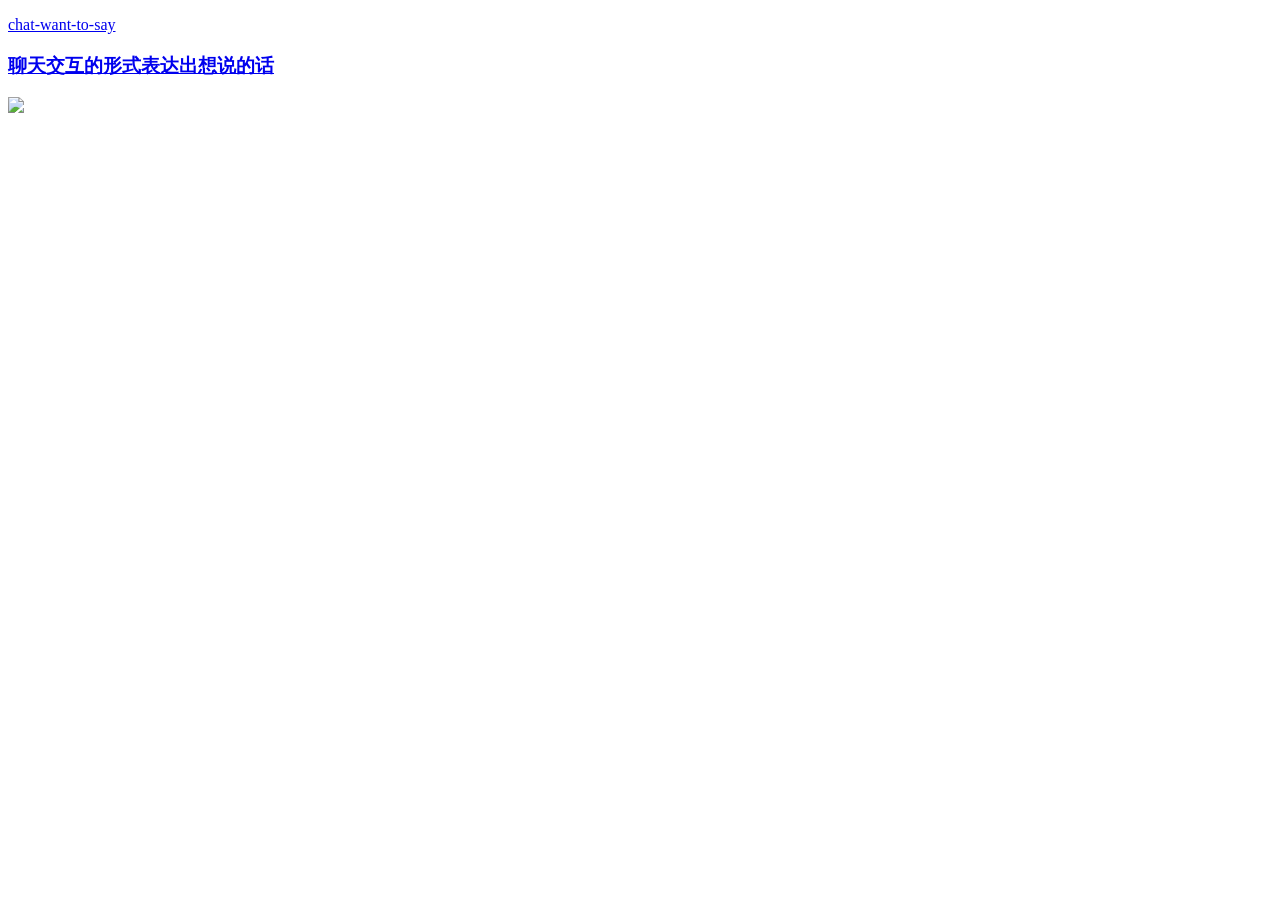
==== index.html @ 96778c87 "moved index.html file" ====
<!DOCTYPE html>
<html lang="en">
    <head>
        <meta charset="UTF-8" />
        <title>Girlfirend Gift Collection Preview</title>

        <link rel="stylesheet" href="assets/style.css" />
    </head>
    <body>
        <section class="hero-section">
            <div class="card-grid">
                <a class="card" href="chat-want-to-say">
                    <div
                        class="card__background"
                        style="background-image: url(assets/birth-want-to-say.jpg);"
                    ></div>
                    <div class="card__content">
                        <p class="card__category">chat-want-to-say</p>
                        <h3 class="card__heading">聊天交互的形式表达出想说的话</h3>
                        <img class="card__qrcode"src="assets/chat-want-to-say-qrcode.png"/>
                    </div>
                </a>
            </div>
        </section>
    </body>
</html>
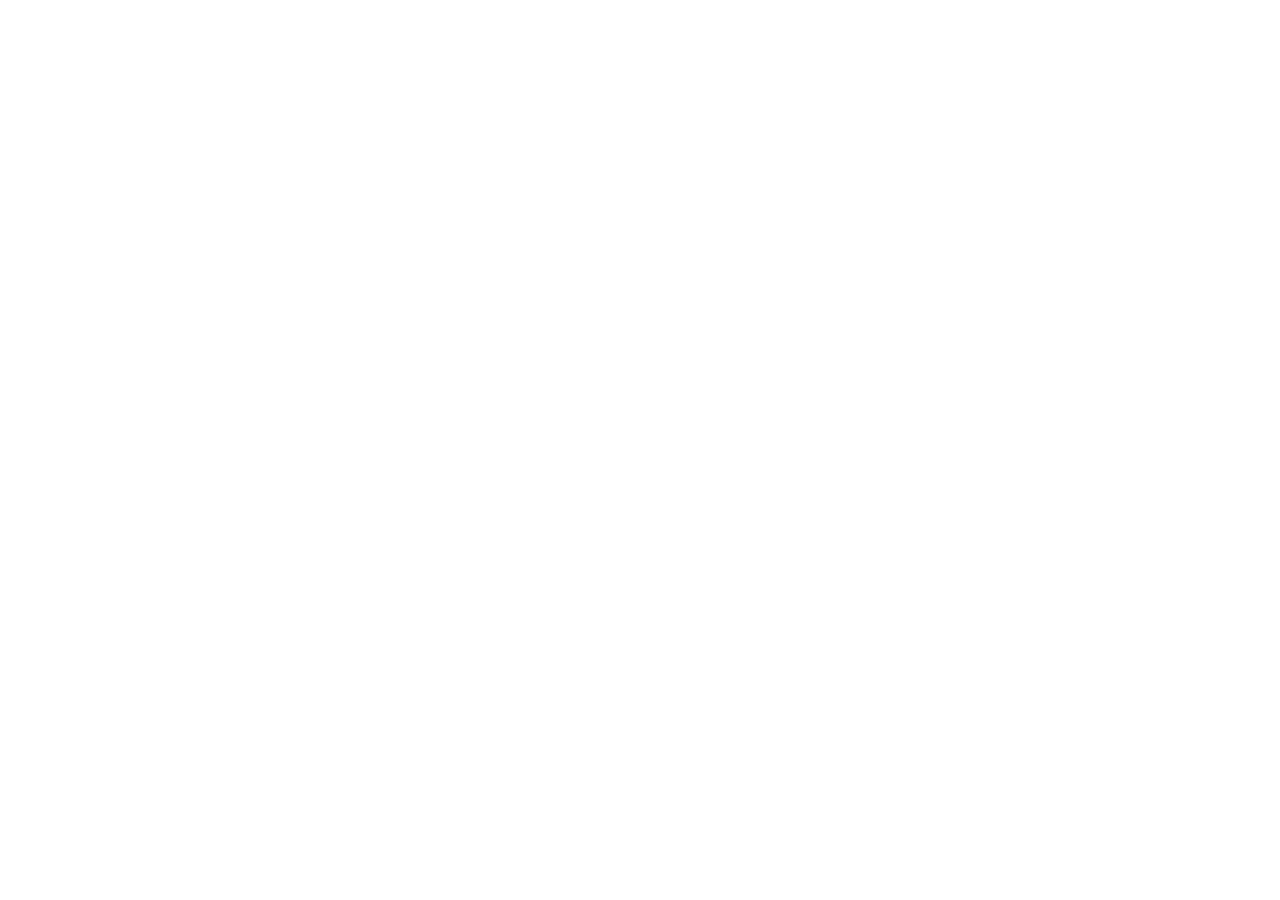
==== commit dc052707: "moved index from chat-want-to-say folder" ====
--- a/index.html
+++ b/index.html
@@ -1,26 +1,14 @@
 <!DOCTYPE html>
 <html lang="en">
-    <head>
-        <meta charset="UTF-8" />
-        <title>Girlfirend Gift Collection Preview</title>
-
-        <link rel="stylesheet" href="assets/style.css" />
-    </head>
-    <body>
-        <section class="hero-section">
-            <div class="card-grid">
-                <a class="card" href="chat-want-to-say">
-                    <div
-                        class="card__background"
-                        style="background-image: url(assets/birth-want-to-say.jpg);"
-                    ></div>
-                    <div class="card__content">
-                        <p class="card__category">chat-want-to-say</p>
-                        <h3 class="card__heading">聊天交互的形式表达出想说的话</h3>
-                        <img class="card__qrcode"src="assets/chat-want-to-say-qrcode.png"/>
-                    </div>
-                </a>
-            </div>
-        </section>
-    </body>
+  <head>
+    <meta charset="UTF-8" />
+    <link rel="icon" href="/favicon.ico" />
+    <meta name="viewport" content="width=device-width, initial-scale=1.0" />
+    <title></title>
+  </head>
+  <body>
+    <div id="app"></div>
+    <script type="module" src="/src/main.js"></script>
+    <script src="js/zepto.min.js"></script>
+  </body>
 </html>
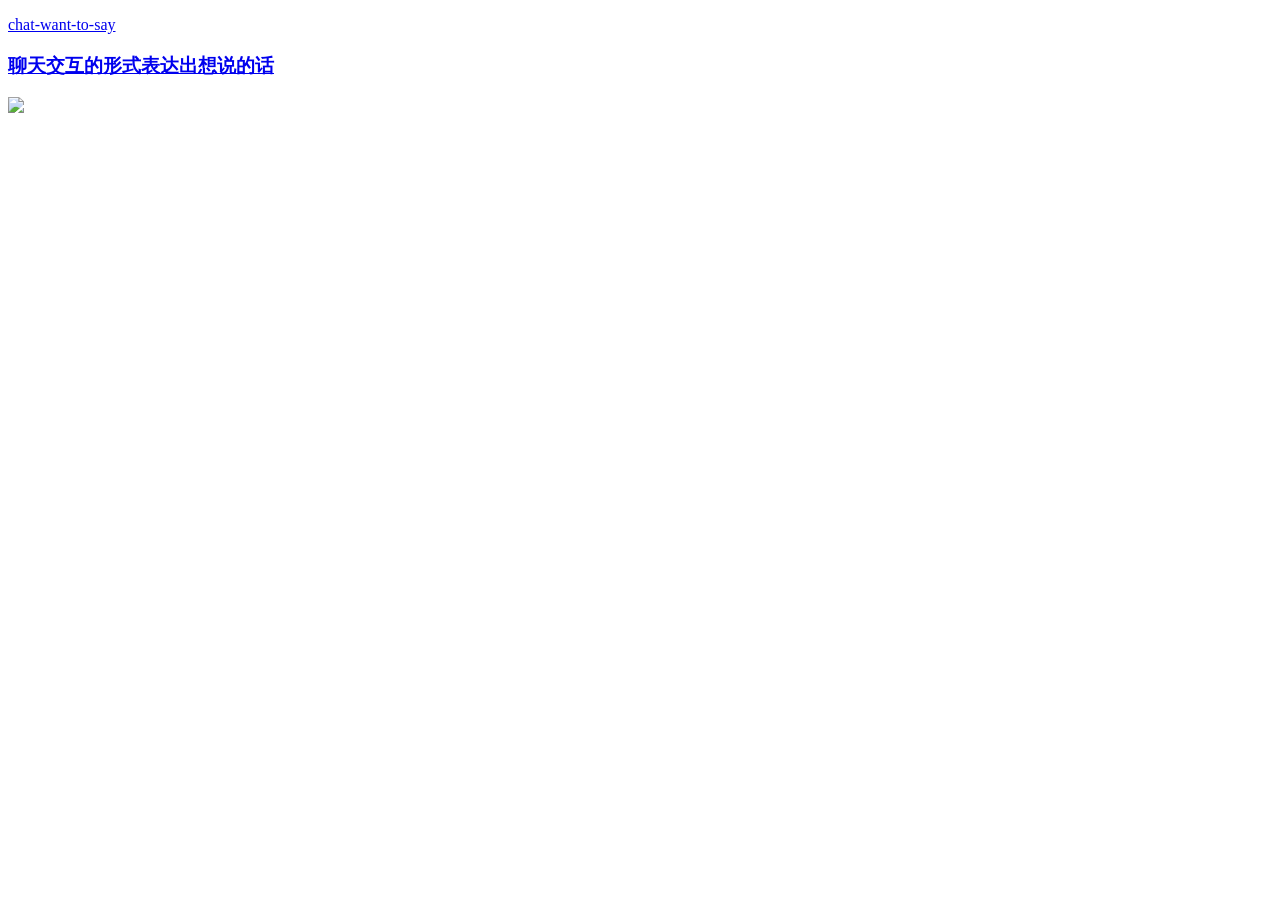
==== commit d83ba5e2: "moved index from preview-pages\assets" ====
--- a/index.html
+++ b/index.html
@@ -1,14 +1,26 @@
 <!DOCTYPE html>
 <html lang="en">
-  <head>
-    <meta charset="UTF-8" />
-    <link rel="icon" href="/favicon.ico" />
-    <meta name="viewport" content="width=device-width, initial-scale=1.0" />
-    <title></title>
-  </head>
-  <body>
-    <div id="app"></div>
-    <script type="module" src="/src/main.js"></script>
-    <script src="js/zepto.min.js"></script>
-  </body>
+    <head>
+        <meta charset="UTF-8" />
+        <title>Girlfirend Gift Collection Preview</title>
+
+        <link rel="stylesheet" href="assets/style.css" />
+    </head>
+    <body>
+        <section class="hero-section">
+            <div class="card-grid">
+                <a class="card" href="chat-want-to-say">
+                    <div
+                        class="card__background"
+                        style="background-image: url(assets/birth-want-to-say.jpg);"
+                    ></div>
+                    <div class="card__content">
+                        <p class="card__category">chat-want-to-say</p>
+                        <h3 class="card__heading">聊天交互的形式表达出想说的话</h3>
+                        <img class="card__qrcode"src="assets/chat-want-to-say-qrcode.png"/>
+                    </div>
+                </a>
+            </div>
+        </section>
+    </body>
 </html>
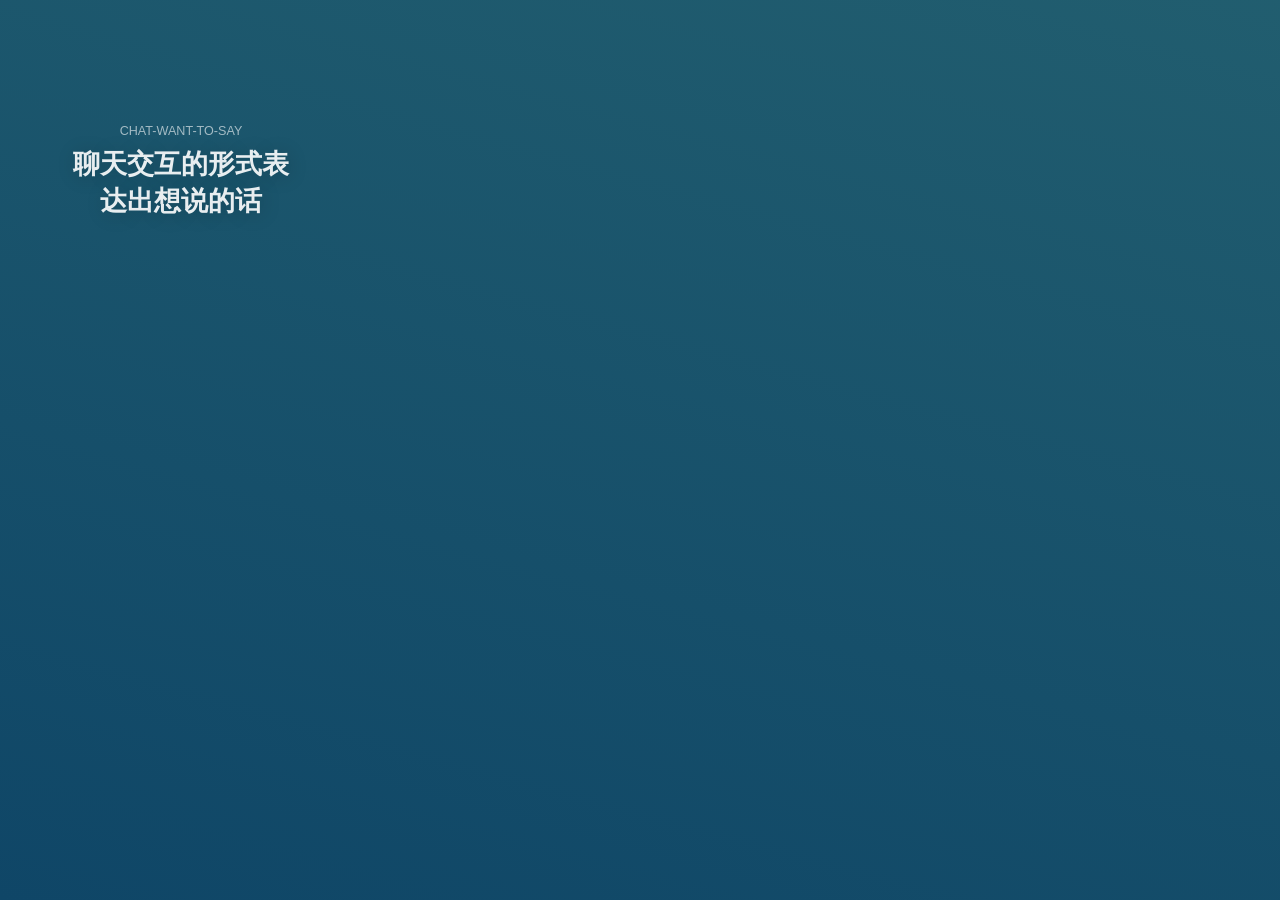
==== commit 9335eb1c: "changed images in both indexes to relative paths" ====
--- a/index.html
+++ b/index.html
@@ -4,7 +4,7 @@
         <meta charset="UTF-8" />
         <title>Girlfirend Gift Collection Preview</title>
 
-        <link rel="stylesheet" href="assets/style.css" />
+        <link rel="stylesheet" href="chat-want-to-say\assets\style.css" />
     </head>
     <body>
         <section class="hero-section">
@@ -12,12 +12,12 @@
                 <a class="card" href="chat-want-to-say">
                     <div
                         class="card__background"
-                        style="background-image: url(assets/birth-want-to-say.jpg);"
+                        style="background-image: url(chat-want-to-say\assets\birth-want-to-say.jpg);"
                     ></div>
                     <div class="card__content">
                         <p class="card__category">chat-want-to-say</p>
                         <h3 class="card__heading">聊天交互的形式表达出想说的话</h3>
-                        <img class="card__qrcode"src="assets/chat-want-to-say-qrcode.png"/>
+                        <img class="card__qrcode"src="chat-want-to-say\assets\chat-want-to-say-qrcode.png"/>
                     </div>
                 </a>
             </div>
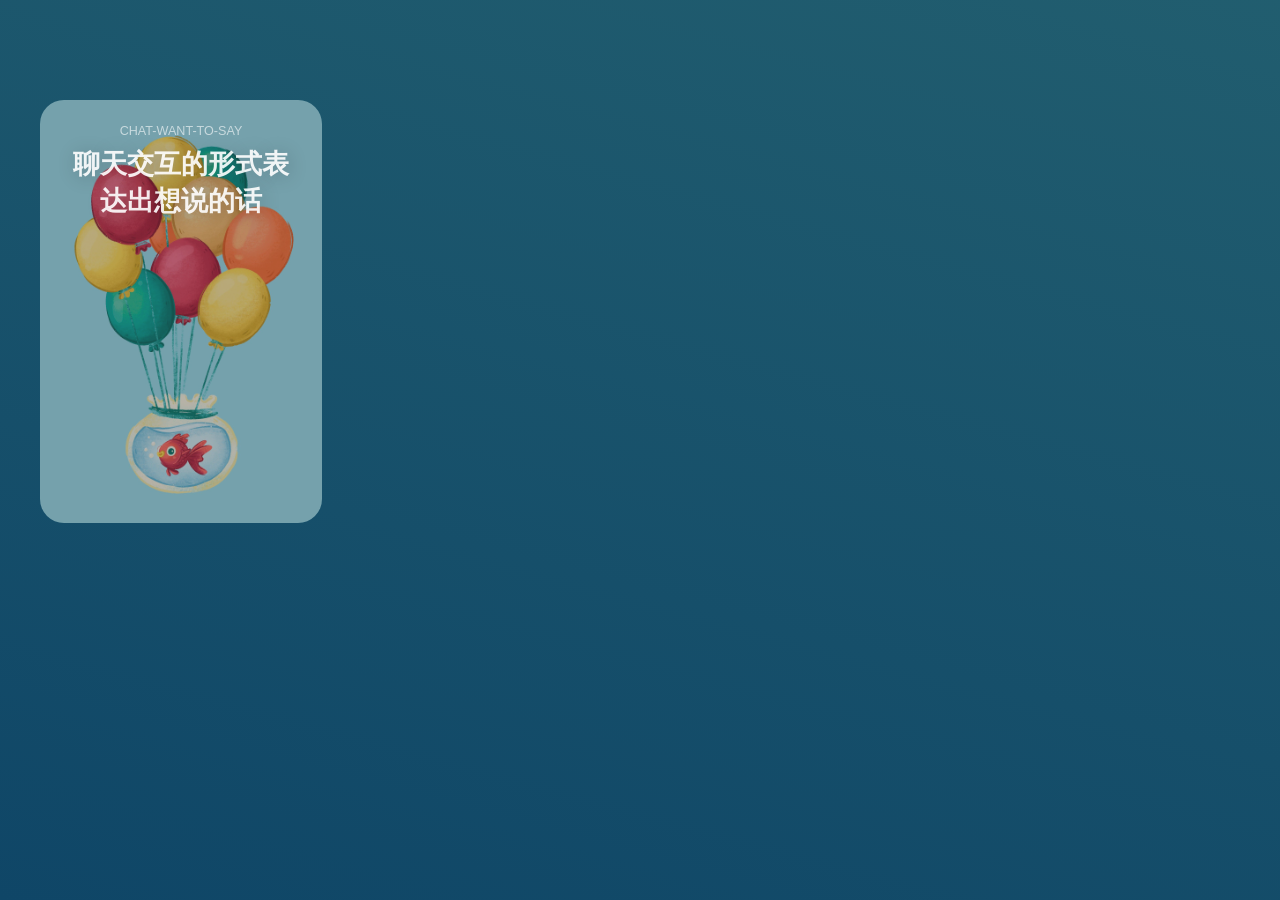
==== commit fe807a4d: "changed background image url to forward slashes" ====
--- a/index.html
+++ b/index.html
@@ -12,7 +12,7 @@
                 <a class="card" href="chat-want-to-say">
                     <div
                         class="card__background"
-                        style="background-image: url(chat-want-to-say\assets\birth-want-to-say.jpg);"
+                        style="background-image: url(chat-want-to-say/assets/birth-want-to-say.jpg);"
                     ></div>
                     <div class="card__content">
                         <p class="card__category">chat-want-to-say</p>
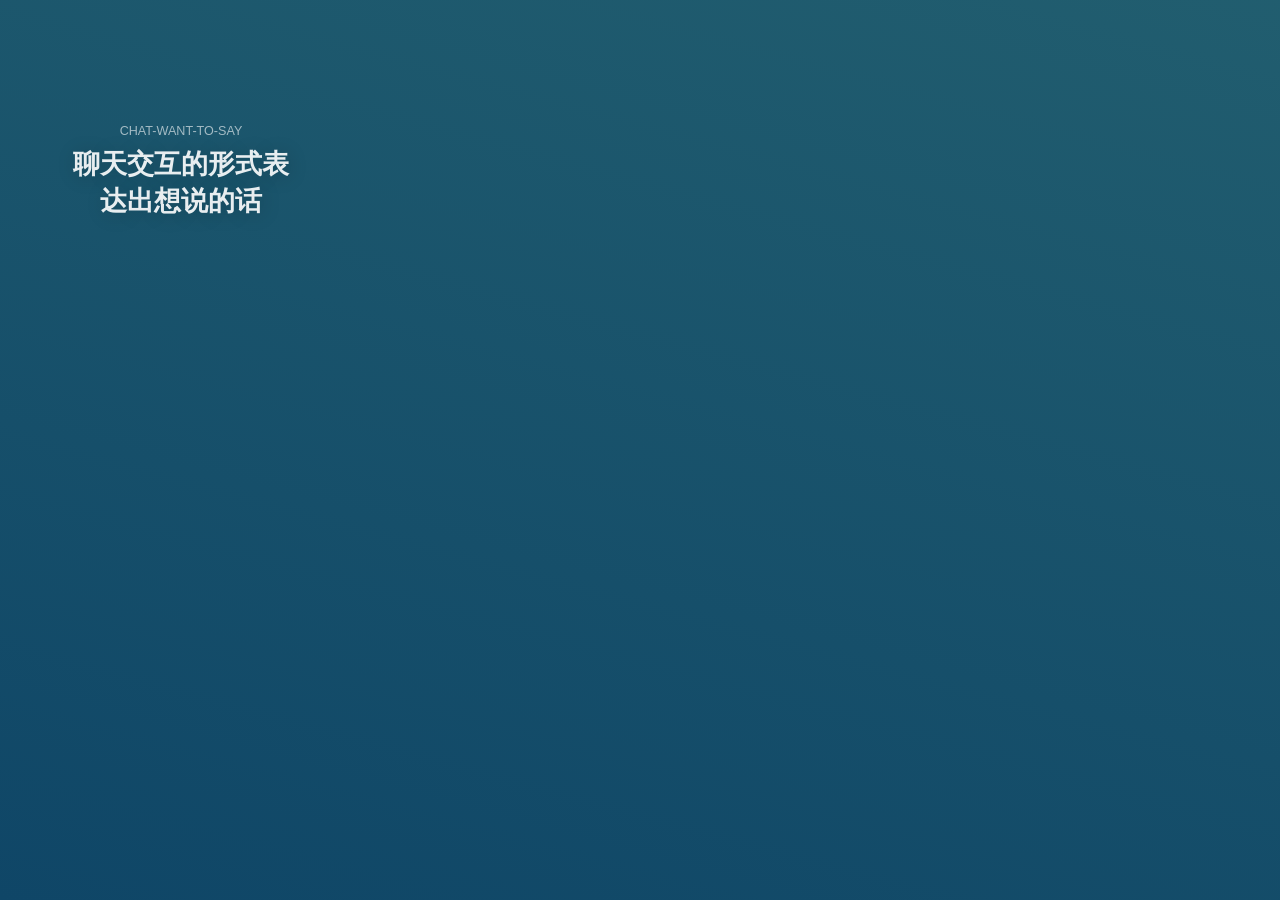
==== commit d17e9144: "changed card bg to link instead of relative path" ====
--- a/index.html
+++ b/index.html
@@ -9,10 +9,10 @@
     <body>
         <section class="hero-section">
             <div class="card-grid">
-                <a class="card" href="chat-want-to-say">
+                <a class="card" href="chat-want-to-say"> <!-- leads to chat-want-to-say when clicked-->
                     <div
                         class="card__background"
-                        style="background-image: url(chat-want-to-say/assets/birth-want-to-say.jpg);"
+                        style="background-image: url(https://github.com/emimiii/happy-birthday-wes/blob/master/chat-want-to-say/assets/birth-want-to-say.jpg?raw=true);"
                     ></div>
                     <div class="card__content">
                         <p class="card__category">chat-want-to-say</p>
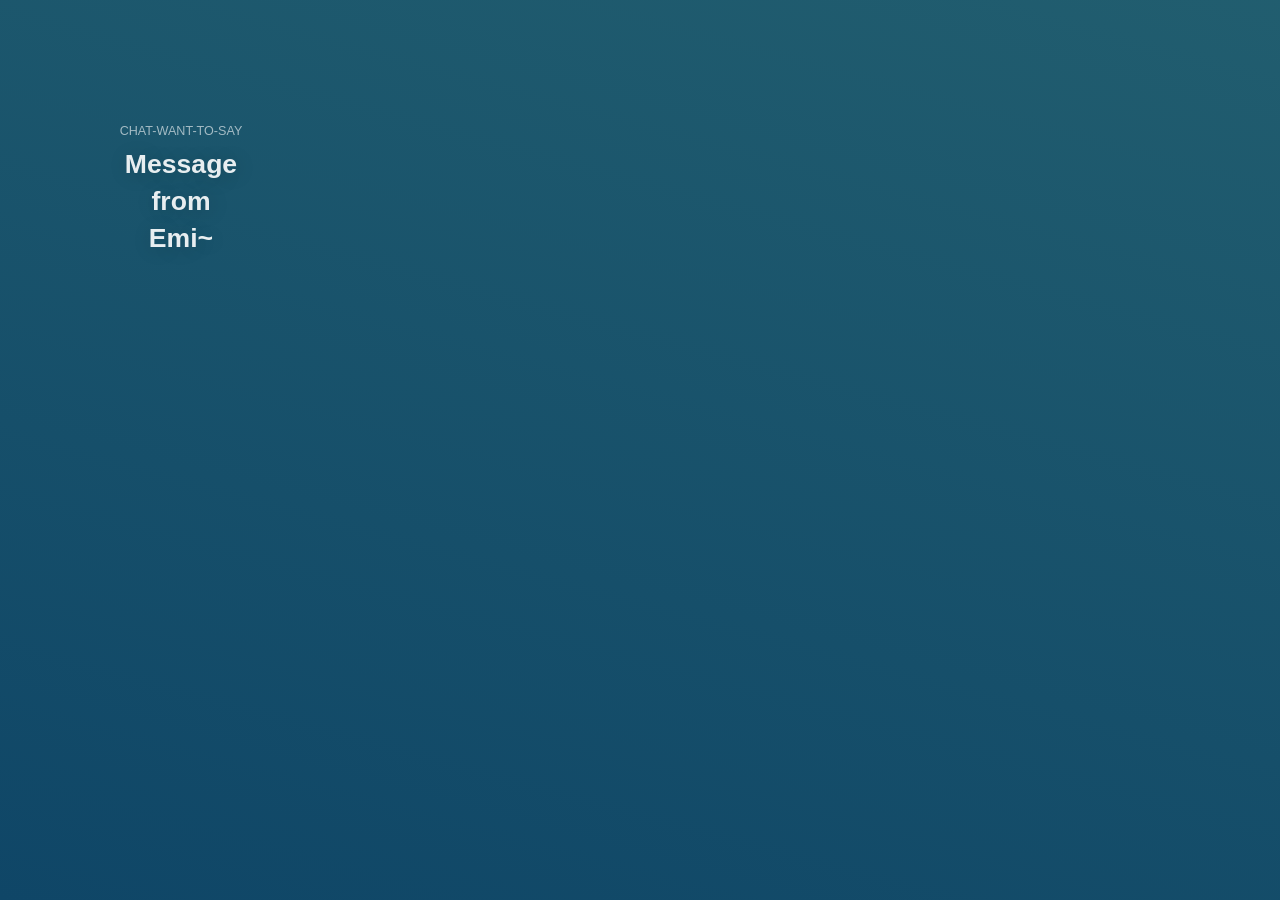
==== commit 752df90d: "changed inner index into absolute paths" ====
--- a/index.html
+++ b/index.html
@@ -2,7 +2,7 @@
 <html lang="en">
     <head>
         <meta charset="UTF-8" />
-        <title>Girlfirend Gift Collection Preview</title>
+        <title>HAPPY BIRTHDAY HUBBY</title>
 
         <link rel="stylesheet" href="chat-want-to-say\assets\style.css" />
     </head>
@@ -16,7 +16,7 @@
                     ></div>
                     <div class="card__content">
                         <p class="card__category">chat-want-to-say</p>
-                        <h3 class="card__heading">聊天交互的形式表达出想说的话</h3>
+                        <h3 class="card__heading">Message from Emi~</h3>
                         <img class="card__qrcode"src="chat-want-to-say\assets\chat-want-to-say-qrcode.png"/>
                     </div>
                 </a>
